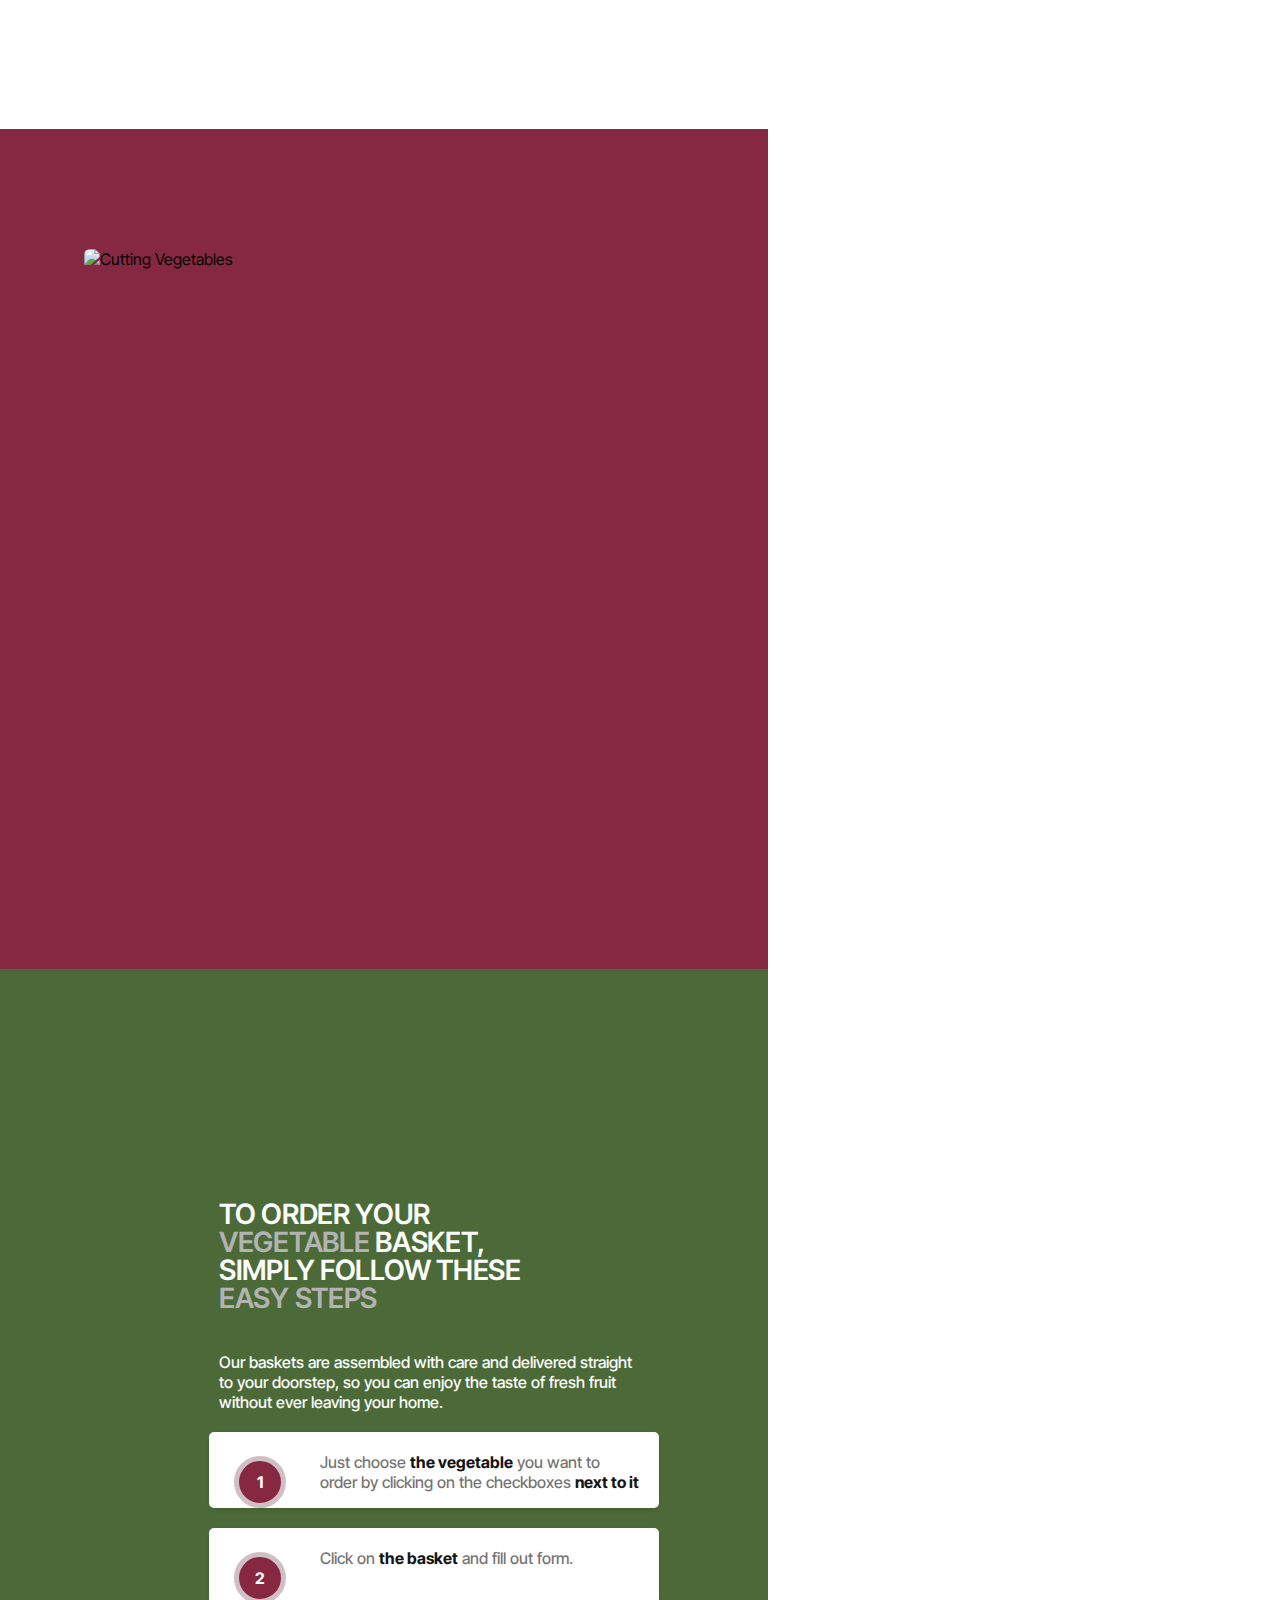
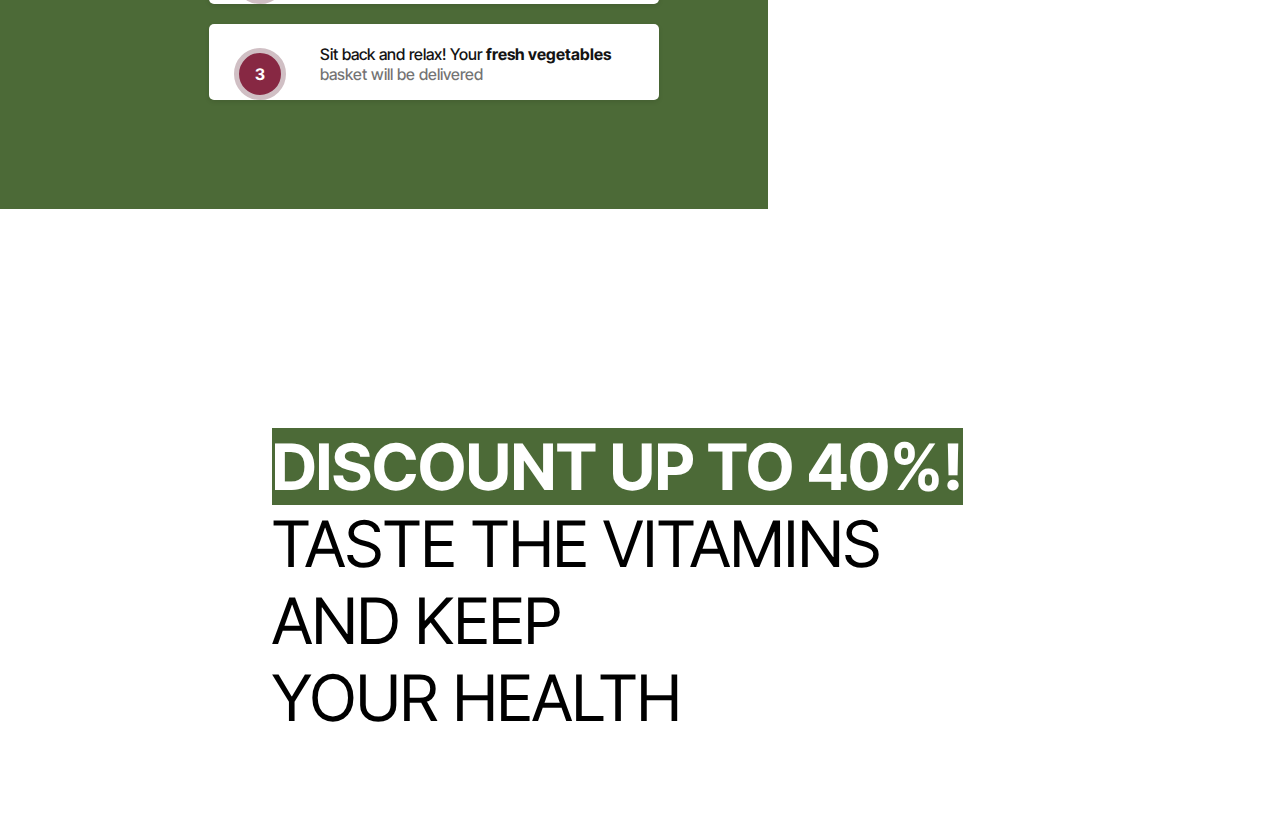
==== index.html @ 51641a4d "son" ====
<!DOCTYPE html>
<html lang="en">
  <head>
    <meta charset="UTF-8" />
    <meta name="viewport" content="width=device-width, initial-scale=1.0" />
    <title>GreenHarvest</title>
    <link
      href="https://fonts.googleapis.com/css2?family=Inter+Tight:wght@100..900&display=swap"
      rel="stylesheet"
    />
    <link rel="stylesheet" href="css/reset.css" />
    <link rel="stylesheet" href="css/styles.css" />
  </head>
  <body>
    <header class=""></header>
    <main>
      <!-- HERO -->
      <!-- HOW IT WORKS -->
      <section id="how_it_works" class="how_it_works">
        <h2 class="section-how-it-works-title" alt="How It Works">
          How it works
        </h2>
        <div class="container">
          <div class="image-section">
            <img
              src="images/womencut.png"
              alt="Cutting Vegetables"
              class="image"
            />
          </div>
          <div class="text-section">
            <div class="text-section-div">
              <h1>
                TO ORDER YOUR <span class="light-text">VEGETABLE</span> BASKET,
                SIMPLY FOLLOW THESE <span class="light-text">EASY STEPS</span>
              </h1>
              <p>
                Our baskets are assembled with care and delivered straight to
                your doorstep, so you can enjoy the taste of fresh fruit without
                ever leaving your home.
              </p>
              <div class="count-lable">
                <ol class="steps">
                  <li class="step">
                    <p>
                      <span class="light-text">Just choose</span>
                      <strong>the vegetable</strong>
                      <span class="light-text"
                        >you want to order by clicking on the checkboxes</span
                      >
                      <strong>next to it</strong>
                    </p>
                  </li>
                  <li class="step">
                    <p>
                      <span class="light-text">Click on</span>
                      <strong>the basket</strong>
                      <span class="light-text">and fill out form.</span>
                    </p>
                  </li>
                  <li class="step">
                    <p>
                      <span class="light-tex">Sit back and relax! Your</span>
                      <strong>fresh vegetables</strong>
                      <span class="light-text">basket will be delivered</span>
                    </p>
                  </li>
                </ol>
              </div>
            </div>
          </div>
        </div>
      </section>
      <!-- ADVERTISEMENT -->
      <section class="advertisement">
        <h2 class="advertisement-section-h2" alt="Advertisement %40 DISCOUNT">
          Advertisement
        </h2>
        <div class="discount-banner">
          <p>
            <span class="discount-text">DISCOUNT UP TO 40%!</span> TASTE THE
            VITAMINS AND KEEP <br />YOUR HEALTH
          </p>
        </div>
      </section>
      <!-- VEGETABLES -->
      <!-- REVIEWS -->
      <!-- YOUR ORDER -->
    </main>
  </body>
  <!-- FOOTER -->
</html>
---- css/styles.css ----
body {
    font-family: Inter Tight;
    margin: 0;
    padding: 0;
}

.section-how-it-works-title {
    visibility: hidden;
}

.container {
    font-family: Inter Tight;
    display: flex;
    align-items: center;
    justify-content: center;
    max-width: 1280px;
    margin: 0 auto;
}

.image-section {
    flex: 1;
    background-color: #872843;
    display: flex;
    align-items: center;
    justify-content: center;
    padding: 20px;
    width: 650px;
    height: 759px;
}

.image {
    border-radius: 2vw;
    width: 430px;
    height: 559px;
    padding: 20px;
}

.text-section {
    font-family: Inter Tight;
    flex: 1;
    background-color: #4c6a37;
    color: #ffffff;
    padding: 20px;
    width: 650px;
    height: 759px;
    gap: 50px;
}

.text-section-div {
    width: 450px;
    height: 499px;
    padding: 50px;
}

.text-section h1 {
    font-size: 32px;
    margin: 0 0 20px;
    font-weight: 600;
    padding: 10px;
}

.text-section h1 span {
    color: #b3b3b3;
    font-weight: 600;
}

.text-section p {
    font-family: Inter Tight;
    font-size: 16px;
    margin-bottom: 30px;
    padding: 10px;
    font-weight: 500;
    color: #fbfbfb;
}
.count-lable{
    counter-reset: step-counter;
    width: 398px;
    height: 268px;
    border: 5px;
}
.steps {
    font-family: Inter Tight;
    display: flex;
    flex-direction: column;
    gap: 20px;
    counter-reset: counter-item;
}

.steps li {
    counter-increment: step-counter;
    background-color: #ffffff;
    border-radius: 5px;
    position: relative;
    font-weight: 600;
    box-shadow: 0 2px 5px rgba(0, 0, 0, 0.1);

}

.steps li::before {
    counter-increment: counter-item;
    content: counters(counter-item, ".") " ";
    width: 52px;
    height: 52px;
    display: flex;
    flex-shrink: 0;
    align-items: center;
    justify-content: center;
    background-color: #7a3145;
    border: 5px solid #d0bfc4;
    border-radius: 50%;
    color: #ffffff;
    font-size: 20px;
    font-weight: 600;
    line-height: 100%;
    letter-spacing: -0.02em;
    margin-right: 24px;
}

.step {
    display: flex;
    align-items: auto;
    box-sizing: border-box;
    gap: 15px;
    background-color: #ffffff;
    color: #14141499;
    padding: 15px;
    border-radius: 335 76;
    font-size: 16px;
}

.step p {
    margin: 0;
    font-size: 16px;
    text-align: left;
    color: #141414;
    box-sizing: border-box;
}

.step p strong {
    color: #141414;
    text-align: left;
    box-sizing: border-box;
}

.light-text {
    color: rgba(20, 20, 20, 0.6);
}

.advertisement {
    width: 1280px;
    margin: 0 auto;
    letter-spacing: -1.5%;
}

.advertisement-section-h2 {
    visibility: hidden;
}

.discount-banner {
    display: flex;
    align-items: center;
    gap: 10px;
    padding: 20px;
    background-color: #ffffff;
    border-radius: 2vw;
    font-size: 76px;
    color: #000000;
    width: 1280px;
    height: 440px;
}

.discount-banner {
    width: 1080px;
    height: 240px;
    size: 76px;
    padding: 100px;
}

.discount-text {
    background-color: #4c6a37;
    color: #ffffff;
    font-weight: bold;
    font-size: 76px;
}

@media (min-width: 768px) and (max-width: 1280px) {
    .container {
        font-family: Inter Tight;
        display: inline-block;
        align-items: center;
        justify-content: center;
        max-width: 768px;
        padding: 100px 159px 100px 0px;
        gap: 10px;
    }

    .image-section {
        flex: 1;
        background-color: #872843;
        display: flex;
        align-items: center;
        justify-content: center;
        padding: 0 auto;
        width: 768px;
        height: 840px;
    }

    .image {
        width: 640px;
        height: 640px;
        padding: 0 auto;
    }

    .text-section {
        font-family: Inter Tight;
        flex: 1;
        display: flex;
        align-items: center;
        justify-content: center;
        padding: 0 auto;
        background-color: #4c6a37;
        color: #ffffff;
        padding: 20px;
        width: 768px;
        height: 840px;
    }

    .text-section-div {
        font-family: Inter Tight;
        width: 450px;
        height: 499px;
        padding: 50px;
    }

    .text-section h1 {
        font-size: 28px;
        font-weight: 600;
        line-height: 100%;
        letter-spacing: -0.01em;
        text-transform: uppercase;
        margin: 0 auto 20px;
        color: #fbfbfb;
        width: 100%;
    }

    .text-section h1 span {
        color: #b3b3b3;
        font-weight: 600;
    }

    .text-section p {
        width: 450px;
        height: 60px;
        text-align: left;
        font-family: Inter Tight;
        font-size: 16px;
        margin-bottom: 30px;
        padding: 10px;
        font-weight: 500;
        color: #fbfbfb;
    }
    .count-lable {
        counter-reset: step-counter;
        width: 450px;
        height: 269px;
        border: 5px;
}
    .steps {
        display: flex;
        flex-direction: column;
        gap: 20px;
        max-width: 450px;
        height: 269px;
        align-items: auto;
        list-style: none;
        counter-reset: step-counter;
    }

    .steps li {
        counter-increment: step-counter;
        background-color: #ffffff;
        color: #4c6a37;
        box-sizing: border-box;
        font-size: 16px;
        position: relative;
        font-weight: 600;
        box-shadow: 0 2px 5px rgba(0, 0, 0, 0.1);
        max-width: 450px;
        max-height: 76px;
    }

    .steps li::before {
        content: counter(step-counter);
        background-color: #872843;
        color: #ffffff;
        font-size: 16px;
        font-weight: bold;
        width: 52px;
        height: 52px;
        display: flex;
        align-items: center;
        justify-content: center;
        border-radius: 50%;
        position: relative;
        transform: translateY(-50%);
        top: 40px;
        left: 15px;
    }

    .step {
        display: flex;
        align-items: auto;
        box-sizing: border-box;
        gap: 15px;
        background-color: #ffffff;
        color: #14141499;
        padding: 10px;
        font-size: 16px;
        font-weight: 500;
        box-sizing: border-box;
    }

    .step p {
        margin: 0;
        font-size: 16px;
        text-align: left;
        color: #141414;
        box-sizing: border-box;
    }

    .step p strong {
        color: #141414;
        text-align: left;
        box-sizing: border-box;
    }

    .light-text {
        color: rgba(20, 20, 20, 0.6);
    }

    .advertisement {
        font-family: Inter Tight;
        width: 768px;
        margin: 0 auto;
        letter-spacing: -1.5%;
    }

    .advertisement-section-h2 {
        visibility: hidden;
    }

    .discount-banner {
        font-family: Inter Tight;
        display: flex;
        align-items: center;
        gap: 10px;
        padding: 10px;
        background-color: #ffffff;
        border-radius: 2vw;
        font-size: 64px;
        color: #000000;
        width: 736px;
        height: 288px;
    }

    .discount-banner {
        font-family: Inter Tight;
        width: 768px;
        height: 488px;
        size: 64px;
        padding: 100px 16px 100px 16px;
        gap: 10px;
    }

    .discount-text {
        background-color: #4c6a37;
        color: #ffffff;
        font-weight: bold;
        font-size: 64px;
    }
}

@media screen and (max-width: 767px) {
    .section-how-it-works-title {
        visibility: hidden;
    }

    .container {
        font-family: Inter Tight;
        display: inline-block;
        align-items: center;
        justify-content: center;
        max-width: 375px;
        margin: 0 auto;
    }

    .image-section {
        flex: 1;
        background-color: #872843;
        display: flex;
        align-items: center;
        justify-content: center;
        padding: 0 auto;
        width: 375px;
        height: 530px;
    }

    .image {
        border-radius: 2vw;
        width: 335px;
        height: 450px;
        padding: 0 auto;
    }

    .text-section {
        font-family: Inter Tight;
        flex: 1;
        background-color: #4c6a37;
        color: #ffffff;
        padding: 0 auto;
        width: 375px;
        height: 654px;
        gap: 30px;
    }

    .text-section-div {
        width: 375px;
        height: 645px;
        padding: 25px;
    }

    .text-section h1 {
        width: 335px;
        height: 112px;
        font-size: 28px;
        margin: 0 0 20px;
        font-weight: 600;
        padding: 5px;
    }

    .text-section h1 span {
        color: #b3b3b3;
        font-weight: 600;
    }

    .text-section p {
        width: 335px;
        height: 54px;
        font-family: Inter Tight;
        text-align: left;
        font-size: 14px;
        margin-bottom: 10px;
        padding: 0 auto;
        font-weight: 500;
        color: #fbfbfb;
    }

    .steps {
        font-family: Inter Tight;
        max-width: 335px;
        height: 268px;
        display: flex;
        flex-direction: column;
        gap: 15px;
        align-items: auto;
        list-style: none;
        padding: 0px;
        counter-reset: step-counter;
    }

    .steps li {
        counter-increment: step-counter;
        background-color: #ffffff;
        color: #4c6a37;
        position: relative;
        font-size: 12px;
        font-weight: 500;
        padding: 12px 27px 12px 24px;
        align-items: center;
        box-shadow: 0 2px 5px rgba(0, 0, 0, 0.1);
    }

    .steps li::before {
        content: counter(step-counter);
        background-color: #872843;
        color: #ffffff;
        font-size: 20px;
        font-weight: bold;
        width: 52px;
        height: 52px;
        position: relative;
        display: flex;
        align-items: center;
        justify-content: center;
        border-radius: 50%;
        transform: translateY(-50%);
        top: 25px;
        left: 5px;
    }

    .step {
        font-family: Inter Tight;
        display: flex;
        align-items: auto;
        gap: 15px;
        background-color: #ffffff;
        color: #14141499;
        padding: 0 auto;
        border-radius: 2vw;
        font-size: 12px;
        font-weight: 500;
        box-sizing: border-box;
    }

    .step p {
        font-size: 12px;
        color: #141414;
        text-align: left;
        box-sizing: border-box;
    }

    .step p strong {
        color: #141414;
        text-align: left;
        box-sizing: border-box;
    }

    .light-text {
        color: rgba(20, 20, 20, 0.6);
    }

    .advertisement {
        font-family: Inter Tight;
        width: 375px;
        padding: 0;
        margin: 0;
        align-items: center;
        letter-spacing: -1.5%;
    }

    .advertisement-section-h2 {
        visibility: hidden;
    }

    .discount-banner {
        font-family: Inter Tight;
        display: flex;
        align-items: center;
        gap: 10px;
        padding: 0 auto;
        background-color: #ffffff;
        radius: 30px;
        font-size: 48px;
        color: #141414;
        max-width: 355px;
        max-width: 309px;
    }

    .discount-banner {
        width: 355px;
        height: 309px;
        size: 48px;
    }

    .discount-text {
        background-color: #4c6a37;
        color: #ffffff;
        font-weight: bold;
        font-size: 48px;
    }
}
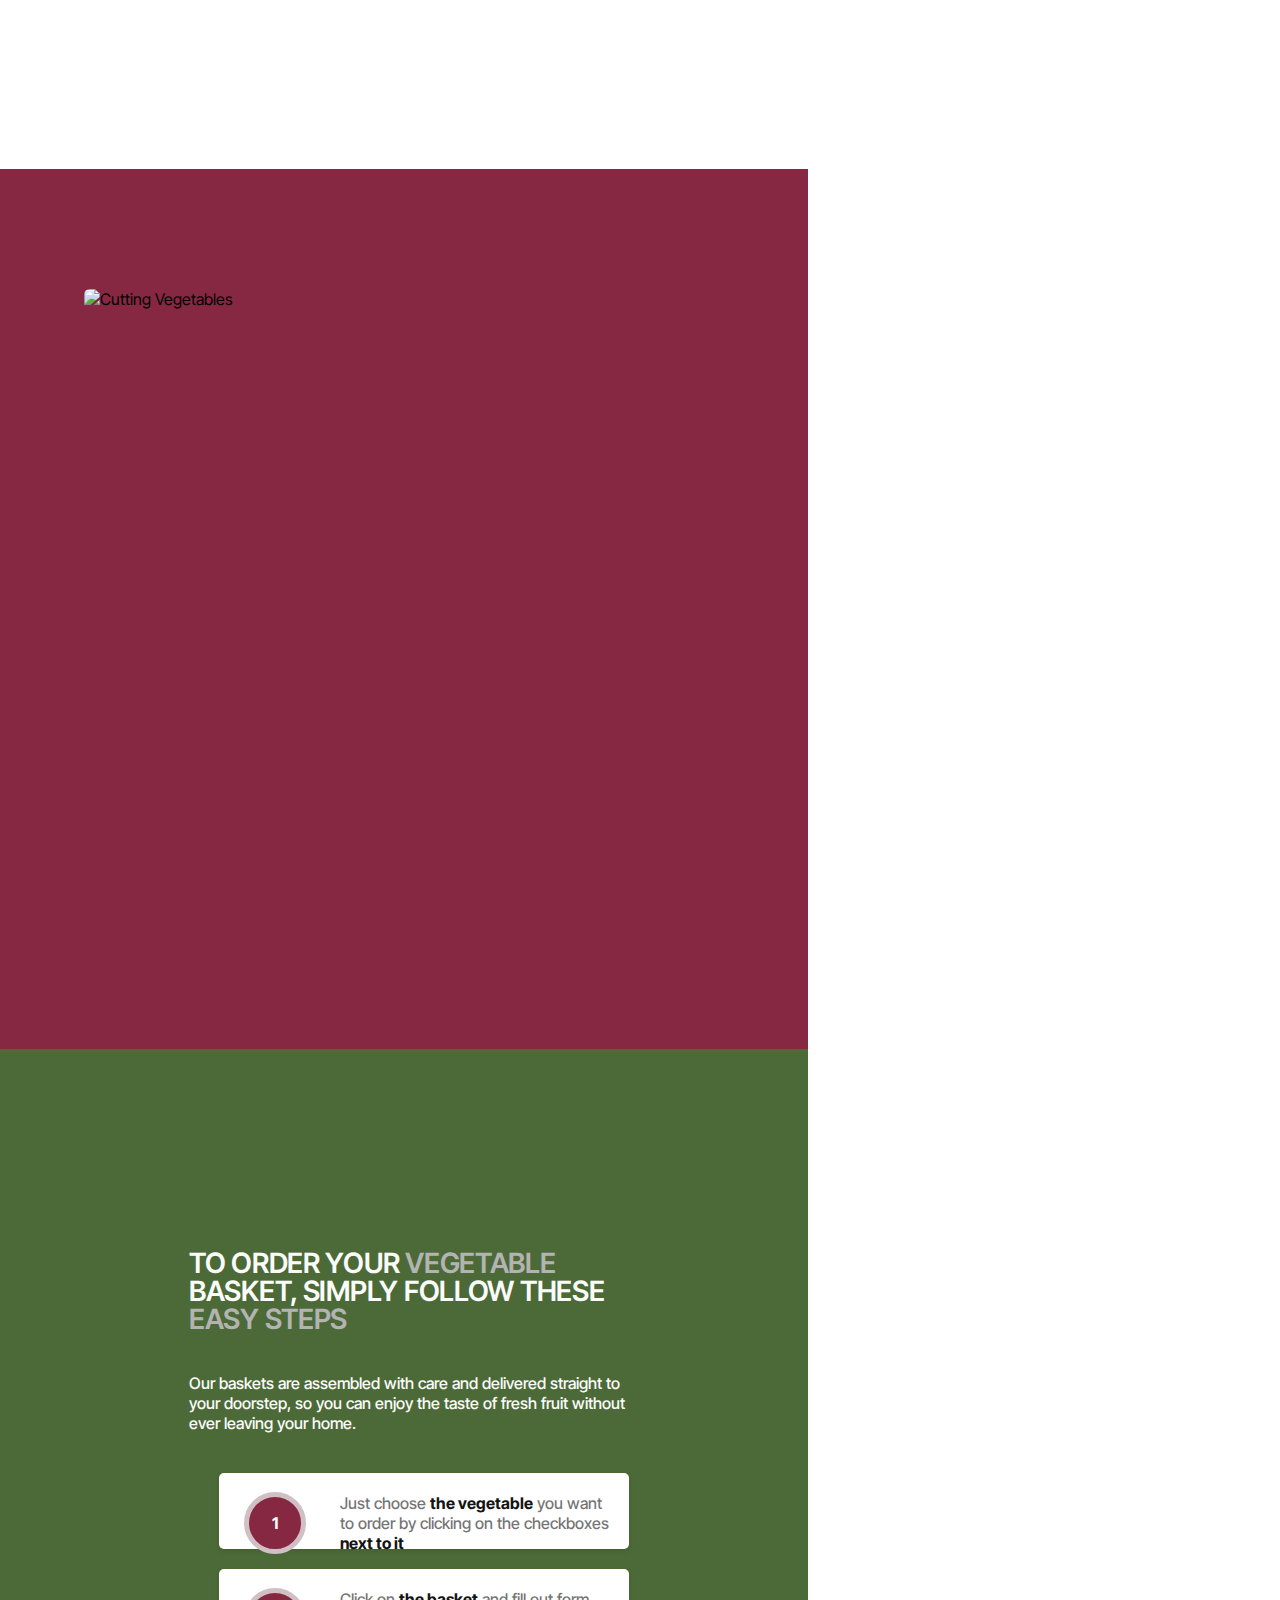
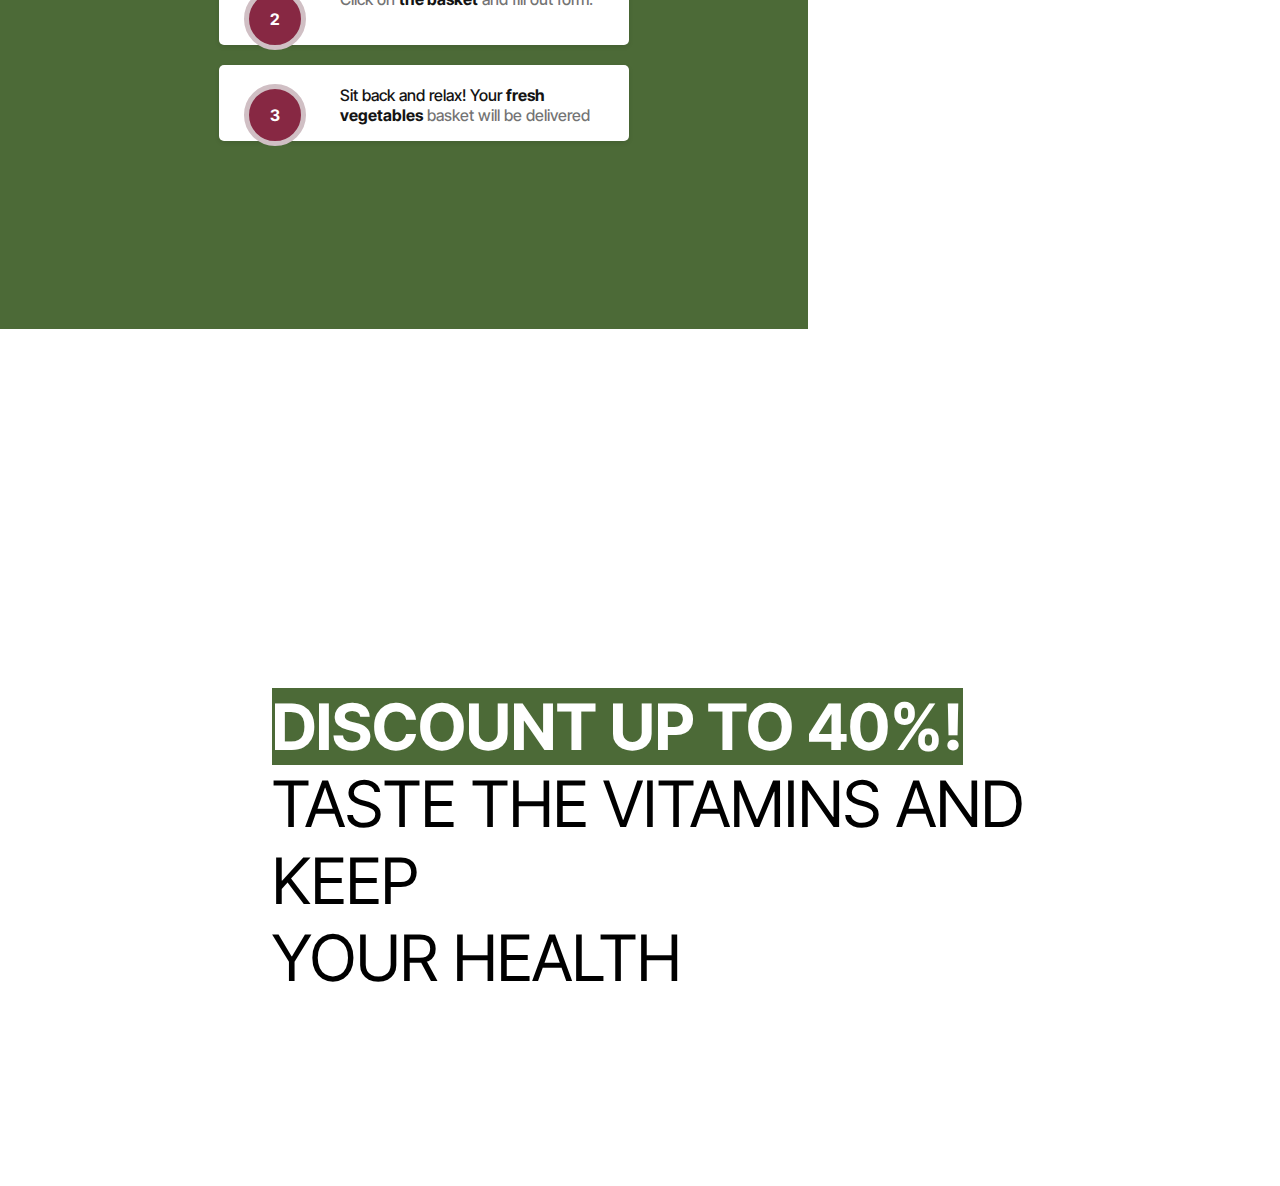
==== commit 7e62c6b6: "commit final" ====
--- a/index.html
+++ b/index.html
@@ -8,7 +8,6 @@
       href="https://fonts.googleapis.com/css2?family=Inter+Tight:wght@100..900&display=swap"
       rel="stylesheet"
     />
-    <link rel="stylesheet" href="css/reset.css" />
     <link rel="stylesheet" href="css/styles.css" />
   </head>
   <body>
@@ -20,7 +19,7 @@
         <h2 class="section-how-it-works-title" alt="How It Works">
           How it works
         </h2>
-        <div class="container">
+        <div class="container-howitworks">
           <div class="image-section">
             <img
               src="images/womencut.png"
@@ -89,4 +88,4 @@
     </main>
   </body>
   <!-- FOOTER -->
-</html>+</html>
--- a/css/styles.css
+++ b/css/styles.css
@@ -1,572 +1,569 @@
-
 body {
-    font-family: Inter Tight;
-    margin: 0;
-    padding: 0;
+  font-family: Inter Tight;
+  margin: 0;
+  padding: 0;
 }
 
 .section-how-it-works-title {
-    visibility: hidden;
-}
-
-.container {
-    font-family: Inter Tight;
-    display: flex;
-    align-items: center;
-    justify-content: center;
-    max-width: 1280px;
-    margin: 0 auto;
+  visibility: hidden;
+}
+
+.container-howitworks {
+  font-family: Inter Tight;
+  display: flex;
+  align-items: center;
+  justify-content: center;
+  max-width: 1280px;
+  margin: 0 auto;
 }
 
 .image-section {
+  flex: 1;
+  background-color: #872843;
+  display: flex;
+  align-items: center;
+  justify-content: center;
+  padding: 20px;
+  width: 650px;
+  height: 759px;
+}
+
+.image {
+  border-radius: 2vw;
+  width: 430px;
+  height: 559px;
+  padding: 20px;
+}
+
+.text-section {
+  font-family: Inter Tight;
+  flex: 1;
+  background-color: #4c6a37;
+  color: #ffffff;
+  padding: 20px;
+  width: 650px;
+  height: 759px;
+  gap: 50px;
+}
+
+.text-section-div {
+  width: 450px;
+  height: 499px;
+  padding: 50px;
+}
+
+.text-section h1 {
+  font-size: 32px;
+  margin: 0 0 20px;
+  font-weight: 600;
+  padding: 10px;
+}
+
+.text-section h1 span {
+  color: #b3b3b3;
+  font-weight: 600;
+}
+
+.text-section p {
+  font-family: Inter Tight;
+  font-size: 16px;
+  margin-bottom: 30px;
+  padding: 10px;
+  font-weight: 500;
+  color: #fbfbfb;
+}
+.count-lable {
+  counter-reset: step-counter;
+  width: 398px;
+  height: 268px;
+  border: 5px;
+}
+.steps {
+  font-family: Inter Tight;
+  display: flex;
+  flex-direction: column;
+  gap: 20px;
+  counter-reset: counter-item;
+}
+
+.steps li {
+  counter-increment: step-counter;
+  background-color: #ffffff;
+  border-radius: 5px;
+  position: relative;
+  font-weight: 600;
+  box-shadow: 0 2px 5px rgba(0, 0, 0, 0.1);
+}
+
+.steps li::before {
+  counter-increment: counter-item;
+  content: counters(counter-item, ".") " ";
+  width: 52px;
+  height: 52px;
+  display: flex;
+  flex-shrink: 0;
+  align-items: center;
+  justify-content: center;
+  background-color: #7a3145;
+  border: 5px solid #d0bfc4;
+  border-radius: 50%;
+  color: #ffffff;
+  font-size: 20px;
+  font-weight: 600;
+  line-height: 100%;
+  letter-spacing: -0.02em;
+  margin-right: 24px;
+}
+
+.step {
+  display: flex;
+  align-items: auto;
+  box-sizing: border-box;
+  gap: 15px;
+  background-color: #ffffff;
+  color: #14141499;
+  padding: 15px;
+  border-radius: 335 76;
+  font-size: 16px;
+}
+
+.step p {
+  margin: 0;
+  font-size: 16px;
+  text-align: left;
+  color: #141414;
+  box-sizing: border-box;
+}
+
+.step p strong {
+  color: #141414;
+  text-align: left;
+  box-sizing: border-box;
+}
+
+.light-text {
+  color: rgba(20, 20, 20, 0.6);
+}
+
+.advertisement {
+  width: 1280px;
+  margin: 0 auto;
+  letter-spacing: -1.5%;
+}
+
+.advertisement-section-h2 {
+  visibility: hidden;
+}
+
+.discount-banner {
+  display: flex;
+  align-items: center;
+  gap: 10px;
+  padding: 20px;
+  background-color: #ffffff;
+  border-radius: 2vw;
+  font-size: 76px;
+  color: #000000;
+  width: 1280px;
+  height: 440px;
+}
+
+.discount-banner {
+  width: 1080px;
+  height: 240px;
+  size: 76px;
+  padding: 100px;
+}
+
+.discount-text {
+  background-color: #4c6a37;
+  color: #ffffff;
+  font-weight: bold;
+  font-size: 76px;
+}
+
+@media (min-width: 768px) and (max-width: 1280px) {
+  .container-howitworks {
+    font-family: Inter Tight;
+    display: inline-block;
+    align-items: center;
+    justify-content: center;
+    max-width: 768px;
+    padding: 100px 159px 100px 0px;
+    gap: 10px;
+  }
+
+  .image-section {
     flex: 1;
     background-color: #872843;
     display: flex;
     align-items: center;
     justify-content: center;
-    padding: 20px;
-    width: 650px;
-    height: 759px;
-}
-
-.image {
-    border-radius: 2vw;
-    width: 430px;
-    height: 559px;
-    padding: 20px;
-}
-
-.text-section {
+    padding: 0 auto;
+    width: 768px;
+    height: 840px;
+  }
+
+  .image {
+    width: 640px;
+    height: 640px;
+    padding: 0 auto;
+  }
+
+  .text-section {
     font-family: Inter Tight;
     flex: 1;
+    display: flex;
+    align-items: center;
+    justify-content: center;
+    padding: 0 auto;
     background-color: #4c6a37;
     color: #ffffff;
     padding: 20px;
-    width: 650px;
-    height: 759px;
-    gap: 50px;
-}
-
-.text-section-div {
+    width: 768px;
+    height: 840px;
+  }
+
+  .text-section-div {
+    font-family: Inter Tight;
     width: 450px;
     height: 499px;
     padding: 50px;
-}
-
-.text-section h1 {
-    font-size: 32px;
-    margin: 0 0 20px;
+  }
+
+  .text-section h1 {
+    font-size: 28px;
     font-weight: 600;
-    padding: 10px;
-}
-
-.text-section h1 span {
+    line-height: 100%;
+    letter-spacing: -0.01em;
+    text-transform: uppercase;
+    margin: 0 auto 20px;
+    color: #fbfbfb;
+    width: 100%;
+  }
+
+  .text-section h1 span {
     color: #b3b3b3;
     font-weight: 600;
-}
-
-.text-section p {
+  }
+
+  .text-section p {
+    width: 450px;
+    height: 60px;
+    text-align: left;
     font-family: Inter Tight;
     font-size: 16px;
     margin-bottom: 30px;
     padding: 10px;
     font-weight: 500;
     color: #fbfbfb;
-}
-.count-lable{
+  }
+  .count-lable {
     counter-reset: step-counter;
-    width: 398px;
-    height: 268px;
+    width: 450px;
+    height: 269px;
     border: 5px;
-}
-.steps {
-    font-family: Inter Tight;
+  }
+  .steps {
     display: flex;
     flex-direction: column;
     gap: 20px;
-    counter-reset: counter-item;
-}
-
-.steps li {
+    max-width: 450px;
+    height: 269px;
+    align-items: auto;
+    list-style: none;
+    counter-reset: step-counter;
+  }
+
+  .steps li {
     counter-increment: step-counter;
     background-color: #ffffff;
-    border-radius: 5px;
+    color: #4c6a37;
+    box-sizing: border-box;
+    font-size: 16px;
     position: relative;
     font-weight: 600;
     box-shadow: 0 2px 5px rgba(0, 0, 0, 0.1);
-
-}
-
-.steps li::before {
-    counter-increment: counter-item;
-    content: counters(counter-item, ".") " ";
+    max-width: 450px;
+    max-height: 76px;
+  }
+
+  .steps li::before {
+    content: counter(step-counter);
+    background-color: #872843;
+    color: #ffffff;
+    font-size: 16px;
+    font-weight: bold;
     width: 52px;
     height: 52px;
     display: flex;
-    flex-shrink: 0;
-    align-items: center;
-    justify-content: center;
-    background-color: #7a3145;
-    border: 5px solid #d0bfc4;
+    align-items: center;
+    justify-content: center;
     border-radius: 50%;
-    color: #ffffff;
-    font-size: 20px;
-    font-weight: 600;
-    line-height: 100%;
-    letter-spacing: -0.02em;
-    margin-right: 24px;
-}
-
-.step {
+    position: relative;
+    transform: translateY(-50%);
+    top: 40px;
+    left: 15px;
+  }
+
+  .step {
     display: flex;
     align-items: auto;
     box-sizing: border-box;
     gap: 15px;
     background-color: #ffffff;
     color: #14141499;
-    padding: 15px;
-    border-radius: 335 76;
+    padding: 10px;
     font-size: 16px;
-}
-
-.step p {
+    font-weight: 500;
+    box-sizing: border-box;
+  }
+
+  .step p {
     margin: 0;
     font-size: 16px;
     text-align: left;
     color: #141414;
     box-sizing: border-box;
-}
-
-.step p strong {
+  }
+
+  .step p strong {
     color: #141414;
     text-align: left;
     box-sizing: border-box;
-}
-
-.light-text {
+  }
+
+  .light-text {
     color: rgba(20, 20, 20, 0.6);
-}
-
-.advertisement {
-    width: 1280px;
+  }
+
+  .advertisement {
+    font-family: Inter Tight;
+    width: 768px;
     margin: 0 auto;
     letter-spacing: -1.5%;
-}
-
-.advertisement-section-h2 {
+  }
+
+  .advertisement-section-h2 {
     visibility: hidden;
-}
-
-.discount-banner {
+  }
+
+  .discount-banner {
+    font-family: Inter Tight;
     display: flex;
     align-items: center;
     gap: 10px;
-    padding: 20px;
+    padding: 10px;
     background-color: #ffffff;
     border-radius: 2vw;
-    font-size: 76px;
+    font-size: 64px;
     color: #000000;
-    width: 1280px;
-    height: 440px;
-}
-
-.discount-banner {
-    width: 1080px;
-    height: 240px;
-    size: 76px;
-    padding: 100px;
-}
-
-.discount-text {
+    width: 736px;
+    height: 288px;
+  }
+
+  .discount-banner {
+    font-family: Inter Tight;
+    width: 768px;
+    height: 488px;
+    size: 64px;
+    padding: 100px 16px 100px 16px;
+    gap: 10px;
+  }
+
+  .discount-text {
     background-color: #4c6a37;
     color: #ffffff;
     font-weight: bold;
-    font-size: 76px;
-}
-
-@media (min-width: 768px) and (max-width: 1280px) {
-    .container {
-        font-family: Inter Tight;
-        display: inline-block;
-        align-items: center;
-        justify-content: center;
-        max-width: 768px;
-        padding: 100px 159px 100px 0px;
-        gap: 10px;
-    }
-
-    .image-section {
-        flex: 1;
-        background-color: #872843;
-        display: flex;
-        align-items: center;
-        justify-content: center;
-        padding: 0 auto;
-        width: 768px;
-        height: 840px;
-    }
-
-    .image {
-        width: 640px;
-        height: 640px;
-        padding: 0 auto;
-    }
-
-    .text-section {
-        font-family: Inter Tight;
-        flex: 1;
-        display: flex;
-        align-items: center;
-        justify-content: center;
-        padding: 0 auto;
-        background-color: #4c6a37;
-        color: #ffffff;
-        padding: 20px;
-        width: 768px;
-        height: 840px;
-    }
-
-    .text-section-div {
-        font-family: Inter Tight;
-        width: 450px;
-        height: 499px;
-        padding: 50px;
-    }
-
-    .text-section h1 {
-        font-size: 28px;
-        font-weight: 600;
-        line-height: 100%;
-        letter-spacing: -0.01em;
-        text-transform: uppercase;
-        margin: 0 auto 20px;
-        color: #fbfbfb;
-        width: 100%;
-    }
-
-    .text-section h1 span {
-        color: #b3b3b3;
-        font-weight: 600;
-    }
-
-    .text-section p {
-        width: 450px;
-        height: 60px;
-        text-align: left;
-        font-family: Inter Tight;
-        font-size: 16px;
-        margin-bottom: 30px;
-        padding: 10px;
-        font-weight: 500;
-        color: #fbfbfb;
-    }
-    .count-lable {
-        counter-reset: step-counter;
-        width: 450px;
-        height: 269px;
-        border: 5px;
-}
-    .steps {
-        display: flex;
-        flex-direction: column;
-        gap: 20px;
-        max-width: 450px;
-        height: 269px;
-        align-items: auto;
-        list-style: none;
-        counter-reset: step-counter;
-    }
-
-    .steps li {
-        counter-increment: step-counter;
-        background-color: #ffffff;
-        color: #4c6a37;
-        box-sizing: border-box;
-        font-size: 16px;
-        position: relative;
-        font-weight: 600;
-        box-shadow: 0 2px 5px rgba(0, 0, 0, 0.1);
-        max-width: 450px;
-        max-height: 76px;
-    }
-
-    .steps li::before {
-        content: counter(step-counter);
-        background-color: #872843;
-        color: #ffffff;
-        font-size: 16px;
-        font-weight: bold;
-        width: 52px;
-        height: 52px;
-        display: flex;
-        align-items: center;
-        justify-content: center;
-        border-radius: 50%;
-        position: relative;
-        transform: translateY(-50%);
-        top: 40px;
-        left: 15px;
-    }
-
-    .step {
-        display: flex;
-        align-items: auto;
-        box-sizing: border-box;
-        gap: 15px;
-        background-color: #ffffff;
-        color: #14141499;
-        padding: 10px;
-        font-size: 16px;
-        font-weight: 500;
-        box-sizing: border-box;
-    }
-
-    .step p {
-        margin: 0;
-        font-size: 16px;
-        text-align: left;
-        color: #141414;
-        box-sizing: border-box;
-    }
-
-    .step p strong {
-        color: #141414;
-        text-align: left;
-        box-sizing: border-box;
-    }
-
-    .light-text {
-        color: rgba(20, 20, 20, 0.6);
-    }
-
-    .advertisement {
-        font-family: Inter Tight;
-        width: 768px;
-        margin: 0 auto;
-        letter-spacing: -1.5%;
-    }
-
-    .advertisement-section-h2 {
-        visibility: hidden;
-    }
-
-    .discount-banner {
-        font-family: Inter Tight;
-        display: flex;
-        align-items: center;
-        gap: 10px;
-        padding: 10px;
-        background-color: #ffffff;
-        border-radius: 2vw;
-        font-size: 64px;
-        color: #000000;
-        width: 736px;
-        height: 288px;
-    }
-
-    .discount-banner {
-        font-family: Inter Tight;
-        width: 768px;
-        height: 488px;
-        size: 64px;
-        padding: 100px 16px 100px 16px;
-        gap: 10px;
-    }
-
-    .discount-text {
-        background-color: #4c6a37;
-        color: #ffffff;
-        font-weight: bold;
-        font-size: 64px;
-    }
+    font-size: 64px;
+  }
 }
 
 @media screen and (max-width: 767px) {
-    .section-how-it-works-title {
-        visibility: hidden;
-    }
-
-    .container {
-        font-family: Inter Tight;
-        display: inline-block;
-        align-items: center;
-        justify-content: center;
-        max-width: 375px;
-        margin: 0 auto;
-    }
-
-    .image-section {
-        flex: 1;
-        background-color: #872843;
-        display: flex;
-        align-items: center;
-        justify-content: center;
-        padding: 0 auto;
-        width: 375px;
-        height: 530px;
-    }
-
-    .image {
-        border-radius: 2vw;
-        width: 335px;
-        height: 450px;
-        padding: 0 auto;
-    }
-
-    .text-section {
-        font-family: Inter Tight;
-        flex: 1;
-        background-color: #4c6a37;
-        color: #ffffff;
-        padding: 0 auto;
-        width: 375px;
-        height: 654px;
-        gap: 30px;
-    }
-
-    .text-section-div {
-        width: 375px;
-        height: 645px;
-        padding: 25px;
-    }
-
-    .text-section h1 {
-        width: 335px;
-        height: 112px;
-        font-size: 28px;
-        margin: 0 0 20px;
-        font-weight: 600;
-        padding: 5px;
-    }
-
-    .text-section h1 span {
-        color: #b3b3b3;
-        font-weight: 600;
-    }
-
-    .text-section p {
-        width: 335px;
-        height: 54px;
-        font-family: Inter Tight;
-        text-align: left;
-        font-size: 14px;
-        margin-bottom: 10px;
-        padding: 0 auto;
-        font-weight: 500;
-        color: #fbfbfb;
-    }
-
-    .steps {
-        font-family: Inter Tight;
-        max-width: 335px;
-        height: 268px;
-        display: flex;
-        flex-direction: column;
-        gap: 15px;
-        align-items: auto;
-        list-style: none;
-        padding: 0px;
-        counter-reset: step-counter;
-    }
-
-    .steps li {
-        counter-increment: step-counter;
-        background-color: #ffffff;
-        color: #4c6a37;
-        position: relative;
-        font-size: 12px;
-        font-weight: 500;
-        padding: 12px 27px 12px 24px;
-        align-items: center;
-        box-shadow: 0 2px 5px rgba(0, 0, 0, 0.1);
-    }
-
-    .steps li::before {
-        content: counter(step-counter);
-        background-color: #872843;
-        color: #ffffff;
-        font-size: 20px;
-        font-weight: bold;
-        width: 52px;
-        height: 52px;
-        position: relative;
-        display: flex;
-        align-items: center;
-        justify-content: center;
-        border-radius: 50%;
-        transform: translateY(-50%);
-        top: 25px;
-        left: 5px;
-    }
-
-    .step {
-        font-family: Inter Tight;
-        display: flex;
-        align-items: auto;
-        gap: 15px;
-        background-color: #ffffff;
-        color: #14141499;
-        padding: 0 auto;
-        border-radius: 2vw;
-        font-size: 12px;
-        font-weight: 500;
-        box-sizing: border-box;
-    }
-
-    .step p {
-        font-size: 12px;
-        color: #141414;
-        text-align: left;
-        box-sizing: border-box;
-    }
-
-    .step p strong {
-        color: #141414;
-        text-align: left;
-        box-sizing: border-box;
-    }
-
-    .light-text {
-        color: rgba(20, 20, 20, 0.6);
-    }
-
-    .advertisement {
-        font-family: Inter Tight;
-        width: 375px;
-        padding: 0;
-        margin: 0;
-        align-items: center;
-        letter-spacing: -1.5%;
-    }
-
-    .advertisement-section-h2 {
-        visibility: hidden;
-    }
-
-    .discount-banner {
-        font-family: Inter Tight;
-        display: flex;
-        align-items: center;
-        gap: 10px;
-        padding: 0 auto;
-        background-color: #ffffff;
-        radius: 30px;
-        font-size: 48px;
-        color: #141414;
-        max-width: 355px;
-        max-width: 309px;
-    }
-
-    .discount-banner {
-        width: 355px;
-        height: 309px;
-        size: 48px;
-    }
-
-    .discount-text {
-        background-color: #4c6a37;
-        color: #ffffff;
-        font-weight: bold;
-        font-size: 48px;
-    }
-}+  .section-how-it-works-title {
+    visibility: hidden;
+  }
+
+  .container-howitworks {
+    font-family: Inter Tight;
+    display: inline-block;
+    align-items: center;
+    justify-content: center;
+    max-width: 375px;
+    margin: 0 auto;
+  }
+
+  .image-section {
+    flex: 1;
+    background-color: #872843;
+    display: flex;
+    align-items: center;
+    justify-content: center;
+    padding: 0 auto;
+    width: 375px;
+    height: 530px;
+  }
+
+  .image {
+    border-radius: 2vw;
+    width: 335px;
+    height: 450px;
+    padding: 0 auto;
+  }
+
+  .text-section {
+    font-family: Inter Tight;
+    flex: 1;
+    background-color: #4c6a37;
+    color: #ffffff;
+    padding: 0 auto;
+    width: 375px;
+    height: 654px;
+    gap: 30px;
+  }
+
+  .text-section-div {
+    width: 375px;
+    height: 645px;
+    padding: 25px;
+  }
+
+  .text-section h1 {
+    width: 335px;
+    height: 112px;
+    font-size: 28px;
+    margin: 0 0 20px;
+    font-weight: 600;
+    padding: 5px;
+  }
+
+  .text-section h1 span {
+    color: #b3b3b3;
+    font-weight: 600;
+  }
+
+  .text-section p {
+    width: 335px;
+    height: 54px;
+    font-family: Inter Tight;
+    text-align: left;
+    font-size: 14px;
+    margin-bottom: 10px;
+    padding: 0 auto;
+    font-weight: 500;
+    color: #fbfbfb;
+  }
+
+  .steps {
+    font-family: Inter Tight;
+    max-width: 335px;
+    height: 268px;
+    display: flex;
+    flex-direction: column;
+    gap: 15px;
+    align-items: auto;
+    list-style: none;
+    padding: 0px;
+    counter-reset: step-counter;
+  }
+
+  .steps li {
+    counter-increment: step-counter;
+    background-color: #ffffff;
+    color: #4c6a37;
+    position: relative;
+    font-size: 12px;
+    font-weight: 500;
+    padding: 12px 27px 12px 24px;
+    align-items: center;
+    box-shadow: 0 2px 5px rgba(0, 0, 0, 0.1);
+  }
+
+  .steps li::before {
+    content: counter(step-counter);
+    background-color: #872843;
+    color: #ffffff;
+    font-size: 20px;
+    font-weight: bold;
+    width: 52px;
+    height: 52px;
+    position: relative;
+    display: flex;
+    align-items: center;
+    justify-content: center;
+    border-radius: 50%;
+    transform: translateY(-50%);
+    top: 25px;
+    left: 5px;
+  }
+
+  .step {
+    font-family: Inter Tight;
+    display: flex;
+    align-items: auto;
+    gap: 15px;
+    background-color: #ffffff;
+    color: #14141499;
+    padding: 0 auto;
+    border-radius: 2vw;
+    font-size: 12px;
+    font-weight: 500;
+    box-sizing: border-box;
+  }
+
+  .step p {
+    font-size: 12px;
+    color: #141414;
+    text-align: left;
+    box-sizing: border-box;
+  }
+
+  .step p strong {
+    color: #141414;
+    text-align: left;
+    box-sizing: border-box;
+  }
+
+  .light-text {
+    color: rgba(20, 20, 20, 0.6);
+  }
+
+  .advertisement {
+    font-family: Inter Tight;
+    width: 375px;
+    padding: 0;
+    margin: 0;
+    align-items: center;
+    letter-spacing: -1.5%;
+  }
+
+  .advertisement-section-h2 {
+    visibility: hidden;
+  }
+
+  .discount-banner {
+    font-family: Inter Tight;
+    display: flex;
+    align-items: center;
+    gap: 10px;
+    padding: 0 auto;
+    background-color: #ffffff;
+    font-size: 48px;
+    color: #141414;
+    max-width: 355px;
+    max-width: 309px;
+  }
+
+  .discount-banner {
+    width: 355px;
+    height: 309px;
+    size: 48px;
+  }
+
+  .discount-text {
+    background-color: #4c6a37;
+    color: #ffffff;
+    font-weight: bold;
+    font-size: 48px;
+  }
+}
